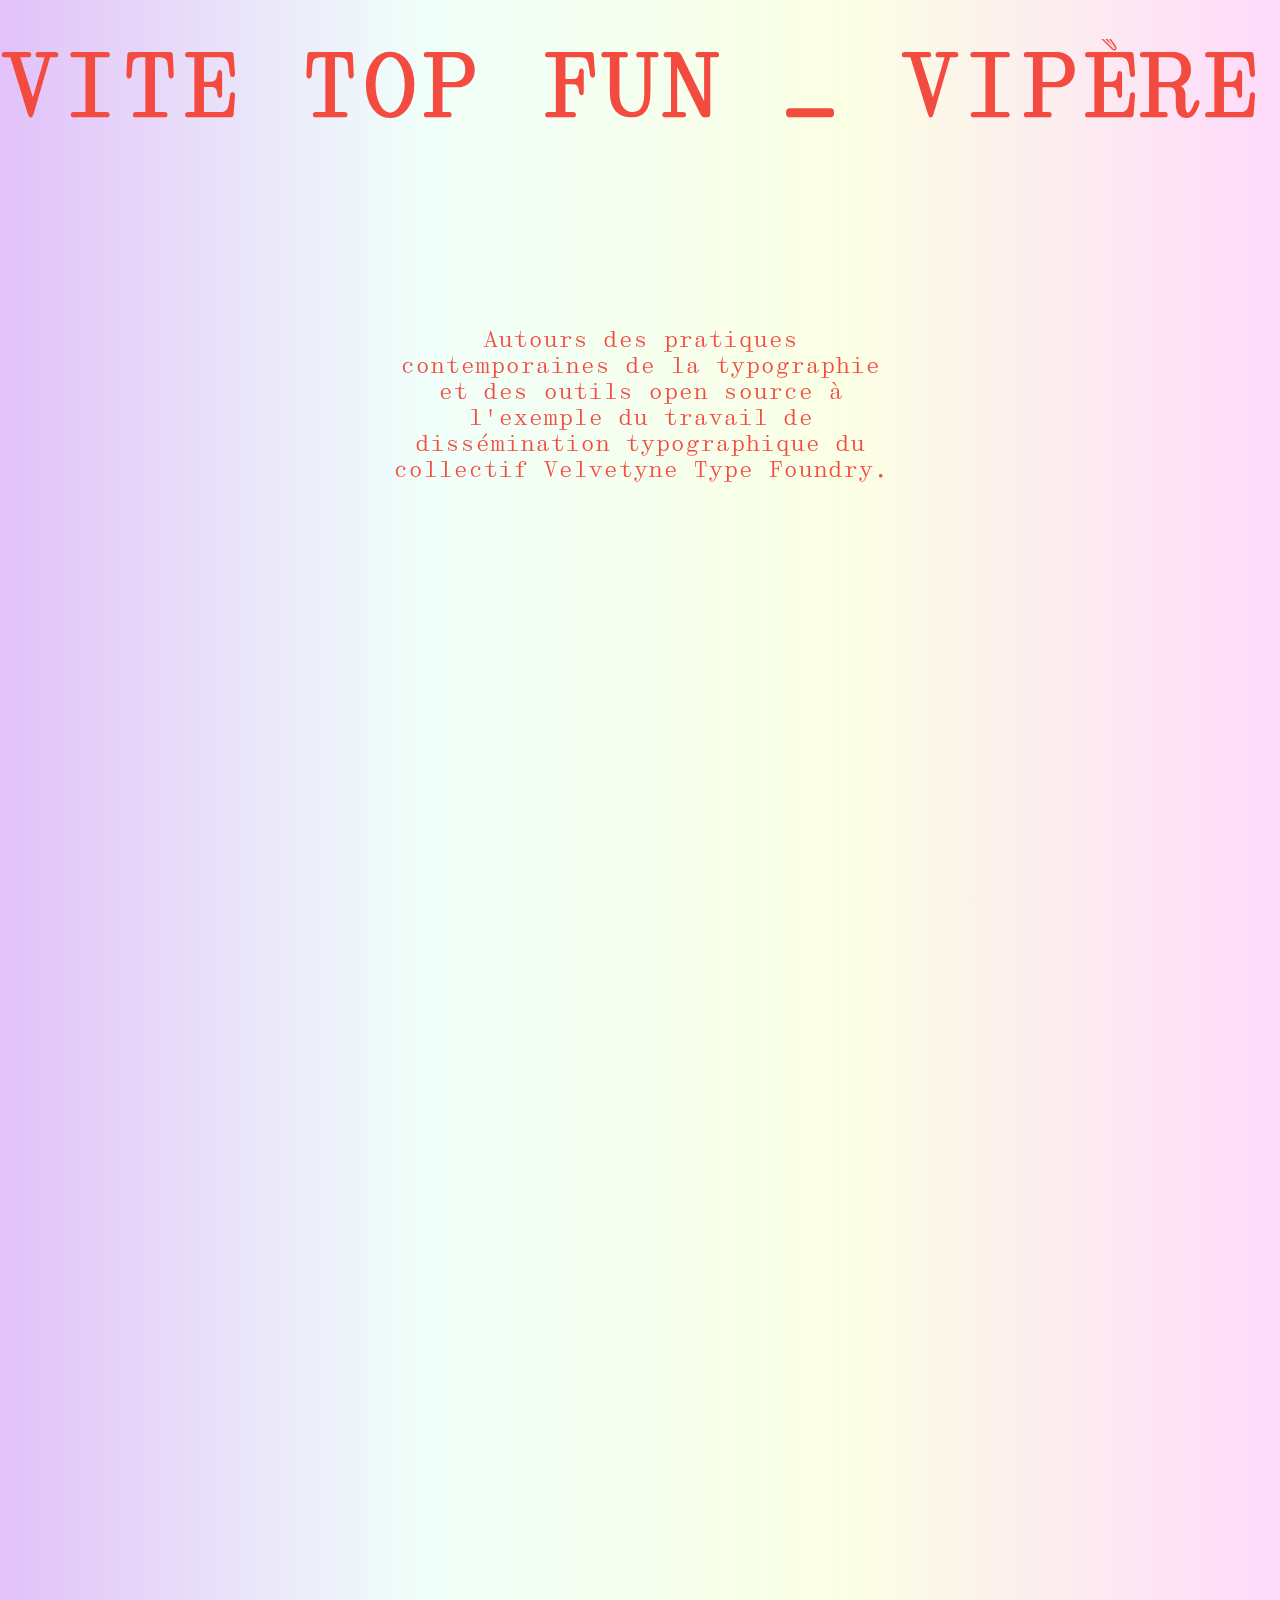
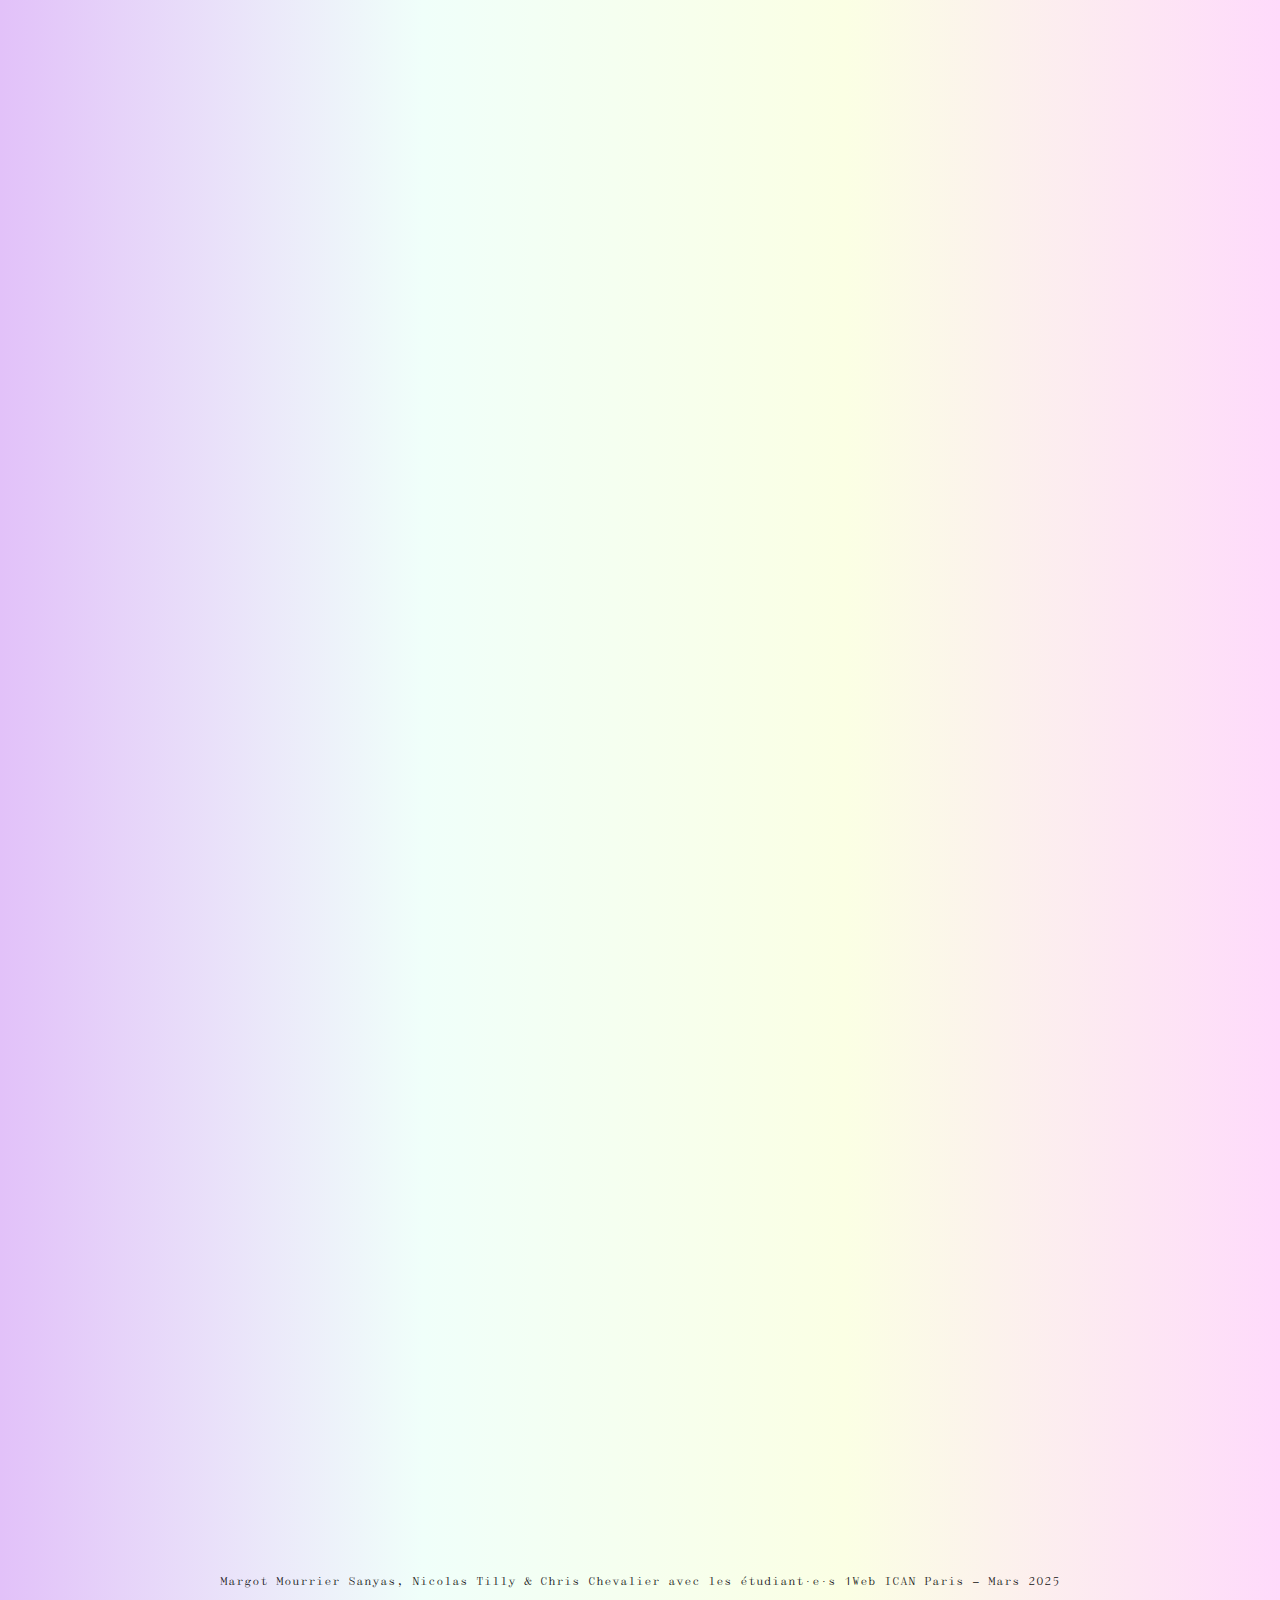
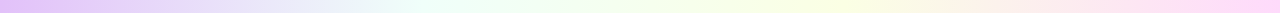
==== index.html @ f9caa90f "update background" ====
<!DOCTYPE html>
<html lang="en">

<head>
    <meta charset="UTF-8">
    <meta name="viewport" content="width=device-width, initial-scale=1.0">
    <title>VTF Typo Driven Design</title>
    <link rel="stylesheet" href="style.css">

    <link href="https://unpkg.com/aos@2.3.1/dist/aos.css" rel="stylesheet">
    <script src="https://unpkg.com/aos@2.3.1/dist/aos.js"></script>

</head>

<body id="main">


    <div class="parent">

        <div class="div1">
            <h1>VITE TOP FUN _ VIPÈRE TYPO FAME_VA TAC FRESH_VLAN TROTTE FLEMME_ VENTRE TRASH FLAMME UN JOURNAL WEB SANS NOM</h1>
        </div>


        <div class="div2">
            <p id="intro" data-aos="fade-up" data-aos-duration="1500">
                Autours des pratiques contemporaines de la typographie
                et des outils open source à l’exemple du travail
                de dissémination typographique du collectif
                Velvetyne Type Foundry.
            </p>
        </div>



        <div class="div3">
            <p id="noms" data-aos="fade-up" data-aos-duration="1500">
                par Audrey Cuvellier, Célia Guerin, Nour Marouani, Maël Auzenet, Mohamed Bouhafsi, Kilian Chevanche,
                Sacha Moricet, Gabriela Carneiro, Meysem Essafi, Enzo Lou Yus, Maïna Rahal, Morgan Adolphe-Supiot, Uel
                Makizabi, Tom Roussely
            </p>
        </div>




        <div class="div4">
            <img data-aos="fade-up" data-aos-duration="1500" id="edito" src="images/edito.png" alt="édito en cercle">
        </div>





        <div class="div5">
            <ul>
                <li data-aos="fade-up" data-aos-duration="500">&#8594;Compagnon&#8592;</li>
                <li data-aos="fade-up" data-aos-duration="500">&#8594;Ourobouros&#8592;</li>
                <li data-aos="fade-up" data-aos-duration="500">&#8594;Basteleur&#8592;</li>
                <li data-aos="fade-up" data-aos-duration="500">&#8594;Murmure&#8592;</li>
            </ul>
        </div>





        <div class="div6">
            <p id="footer">
                Margot Mourrier Sanyas, Nicolas Tilly & Chris Chevalier avec les étudiant·e·s 1Web ICAN Paris - Mars 2025
            </p>
        </div>





    </div>


    <script>
        AOS.init();
    </script>

    

</body>

</html>
---- style.css ----
@font-face {
    font-family: "Director-Light";
    src: url('fonts/Director-Light.woff2') format('woff2');
}

* {
    margin: 0;
}

body {
    width: 100%;
    height: 100vh;
    overflow-x: hidden;
    font-family: "Director-Light";
    font-weight: 100;
    margin: 0;
    background-repeat: no-repeat;
    background-attachment: fixed;
    background: rgb(226, 193, 249);
    background: linear-gradient(90deg, rgba(226, 193, 249, 1) 0%, rgba(240, 255, 250, 1) 33%, rgba(251, 255, 228, 1) 66%, rgba(254, 218, 251, 1) 100%);
}


.parent {
    display: grid;
    width: 100%;
    height: auto;
    grid-template-columns: 1fr;
    grid-template-rows: 20vh 50vh 50vh 100vh 130vh 7vh;
    grid-column-gap: 0px;
    grid-row-gap: 0px;
}




.div1 {
    grid-area: 1 / 1 / 2 / 2;
    place-self: center;
    width: 100%;
    overflow: hidden;
    /* Cache le texte qui déborde */
    white-space: nowrap;
    /* Empêche le texte de passer à la ligne */
}

h1 {
    font-size: 86px;
    color: #F34B40;
    display: inline-block;
    /* Important pour l'animation */
    animation: scrollText 45s linear infinite;
    /* Durée de 15s, mouvement linéaire, répétition infinie */
}

@keyframes scrollText {
    from {
        transform: translateX(0);
    }

    to {
        transform: translateX(-100%);
    }
}




.div2 {
    grid-area: 2 / 1 / 3 / 2;
    place-self: center;
}

#intro {
    text-align: center;
    color: #F34B40;
    font-size: 22px;
    width: 40%;
    margin: auto;
}





.div3 {
    grid-area: 3 / 1 / 4 / 2;
    place-self: center;
}

#noms {
    text-align: center;
    color: #111111;
    font-size: 18px;
    width: 44%;
    margin: auto;
}




.div4 {
    grid-area: 4 / 1 / 5 / 2;
    place-self: center;
}

#edito {
    height: 100vh;
}






.div5 {
    grid-area: 5 / 1 / 6 / 2;
    place-self: center;
}

ul {
    list-style-type: none;
    margin: 0;
    padding: 0;
    text-align: center;
    color: #3D241C;
    font-size: 140px;
}





.div6 {
    grid-area: 6 / 1 / 7 / 2;
    place-self: center;
}

#footer {
    text-align: center;
    color: #111111;
    font-size: 11px;
    margin: auto;
}
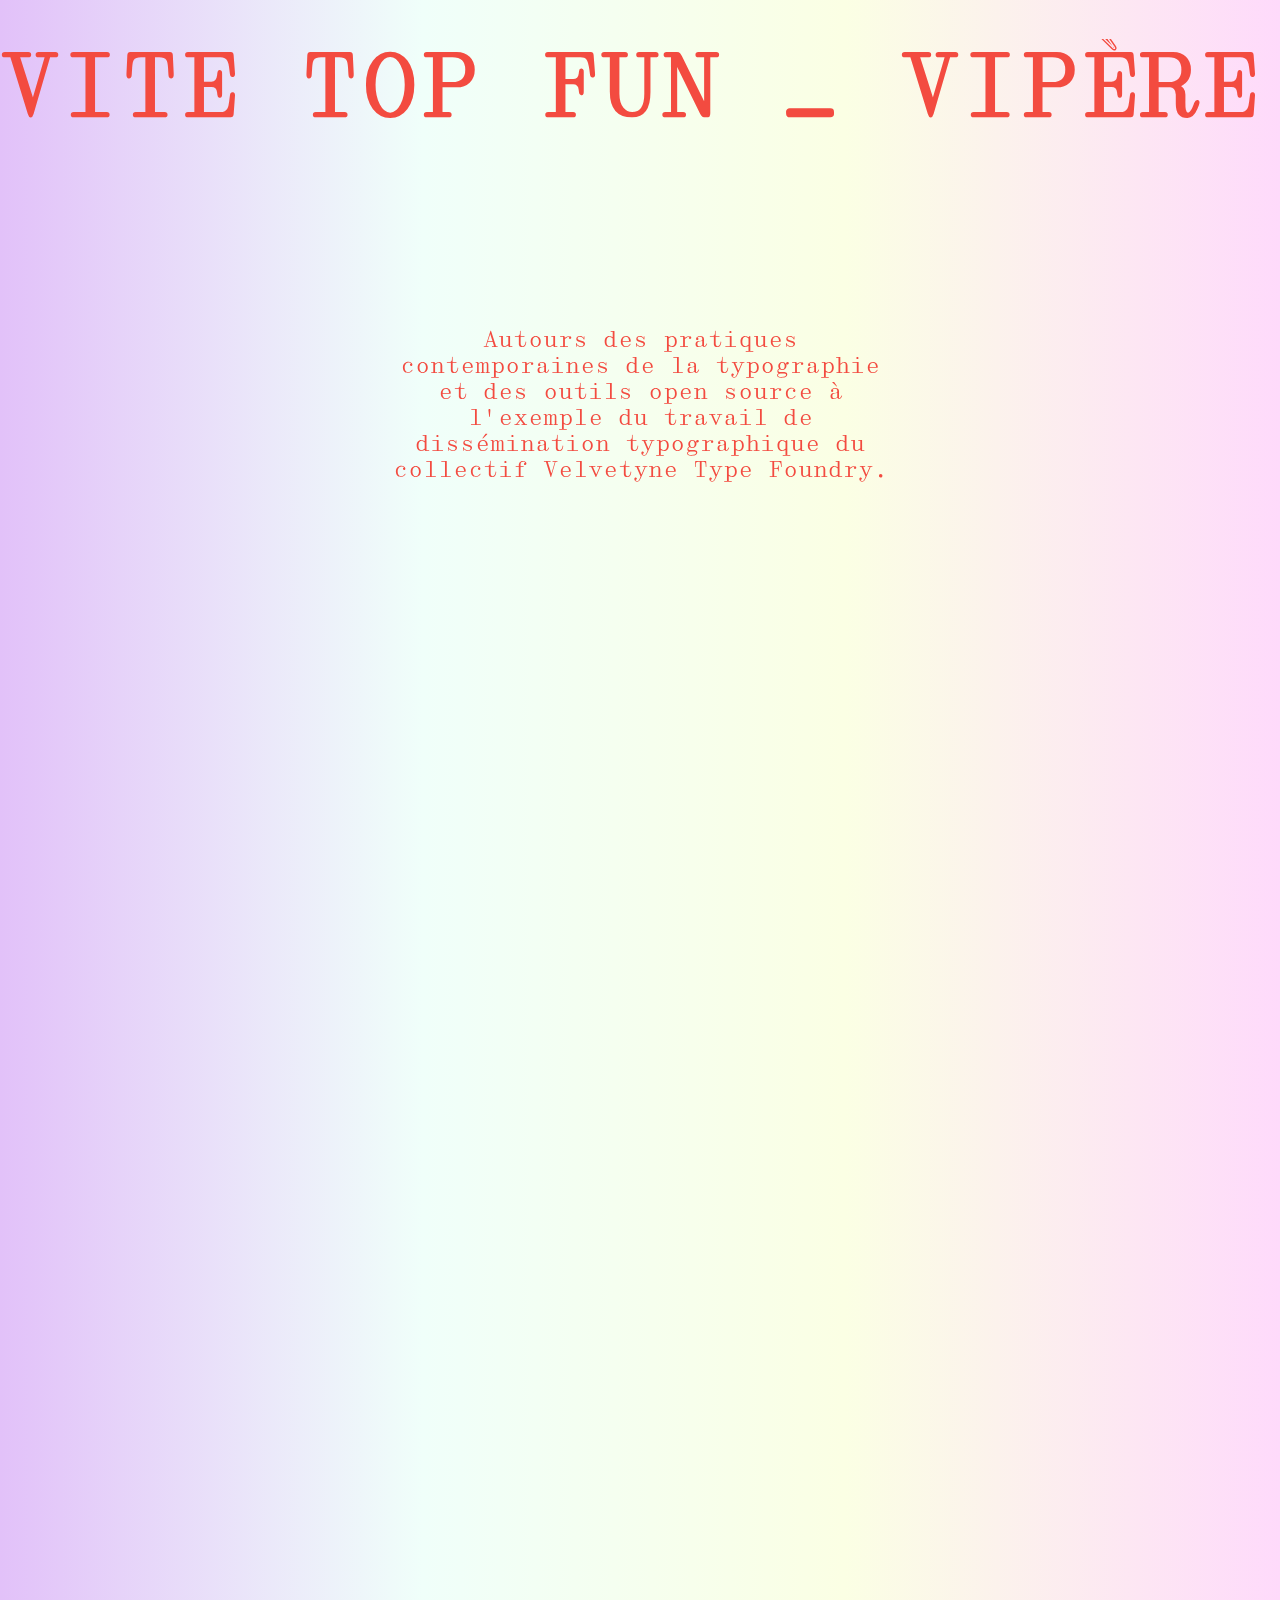
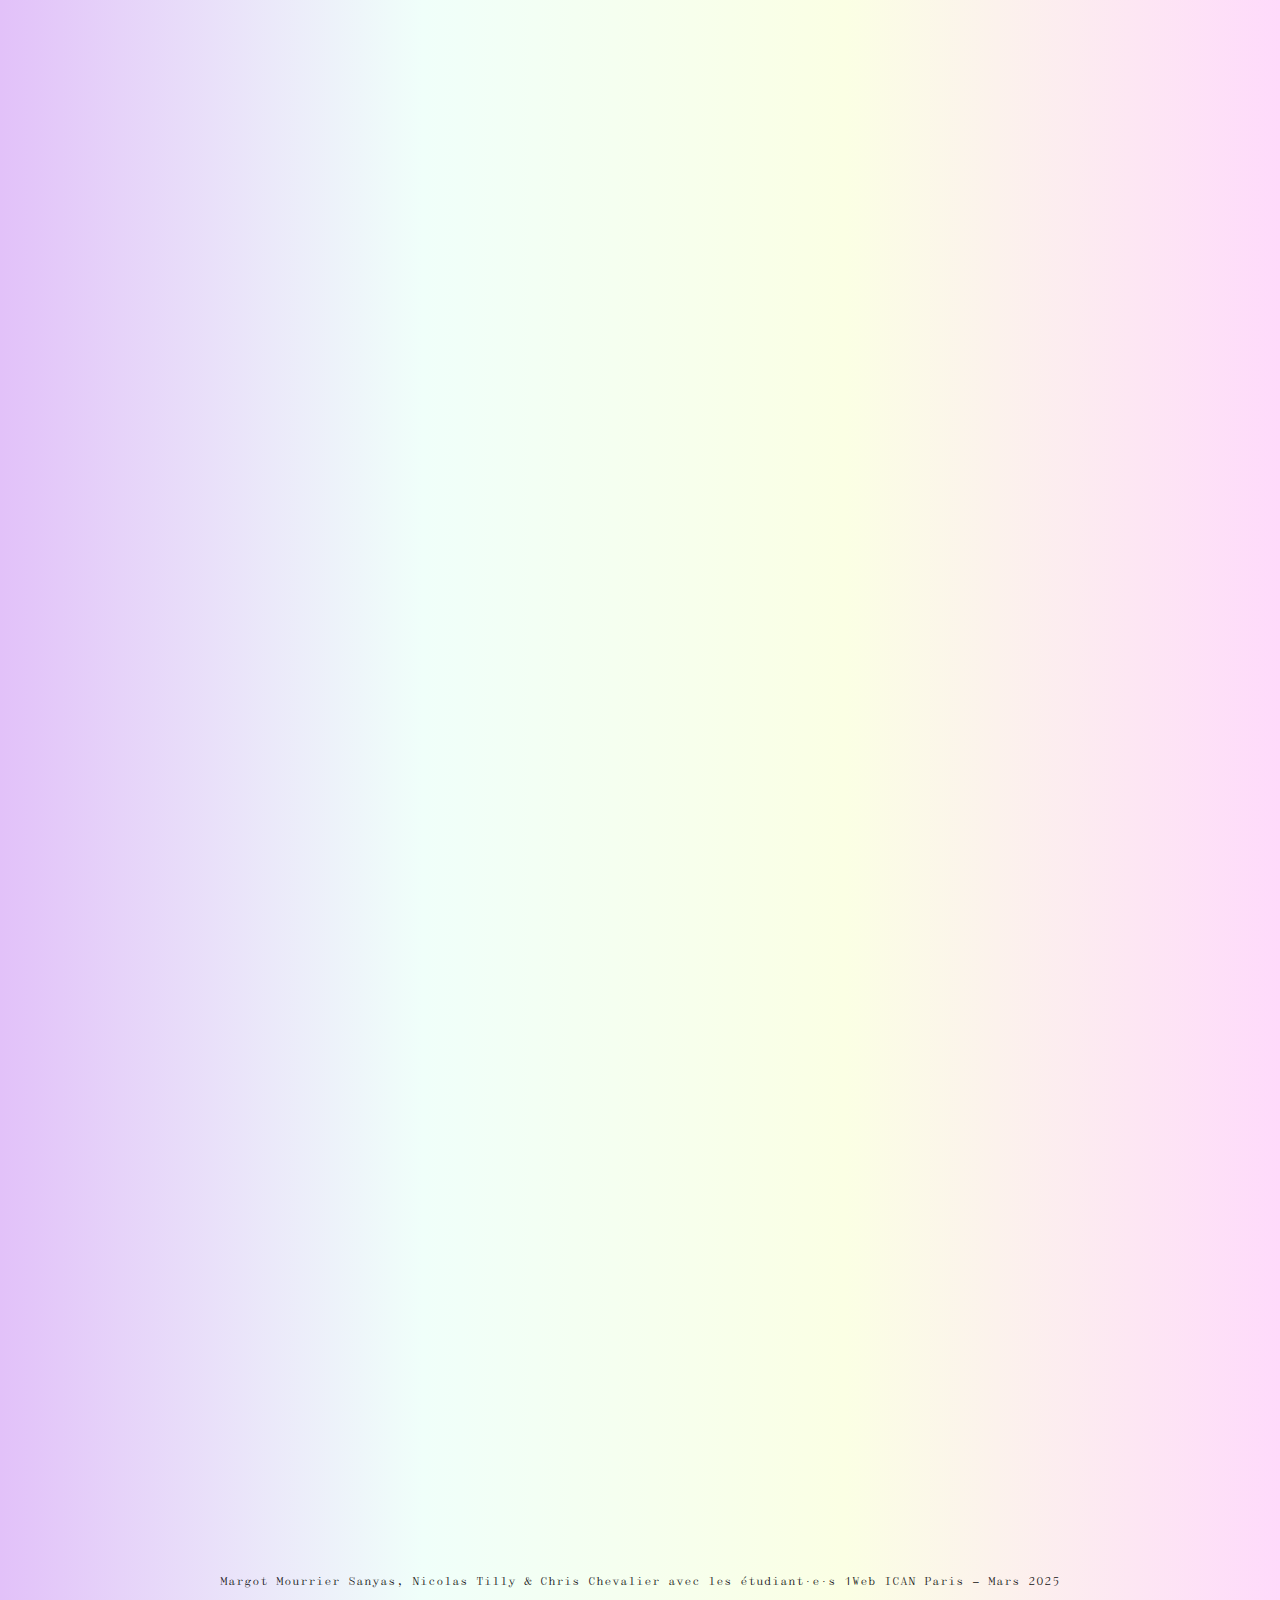
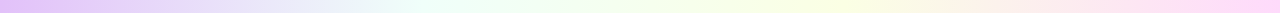
==== commit 64ed2f75: "update" ====
--- a/index.html
+++ b/index.html
@@ -1,89 +1,93 @@
 <!DOCTYPE html>
-<html lang="en">
+<html lang="fr">
 
-<head>
-    <meta charset="UTF-8">
-    <meta name="viewport" content="width=device-width, initial-scale=1.0">
-    <title>VTF Typo Driven Design</title>
-    <link rel="stylesheet" href="style.css">
+    <head>
+        <meta charset="UTF-8">
+        <meta name="viewport" content="width=device-width, initial-scale=1.0">
+        <title>VTF Typo Driven Design</title>
+        <link rel="stylesheet" href="style.css">
 
-    <link href="https://unpkg.com/aos@2.3.1/dist/aos.css" rel="stylesheet">
-    <script src="https://unpkg.com/aos@2.3.1/dist/aos.js"></script>
-
-</head>
-
-<body id="main">
+        <link href="https://unpkg.com/aos@2.3.1/dist/aos.css" rel="stylesheet">
+        <script src="https://unpkg.com/aos@2.3.1/dist/aos.js"></script>
 
 
-    <div class="parent">
+    </head>
 
-        <div class="div1">
-            <h1>VITE TOP FUN _ VIPÈRE TYPO FAME_VA TAC FRESH_VLAN TROTTE FLEMME_ VENTRE TRASH FLAMME UN JOURNAL WEB SANS NOM</h1>
-        </div>
+    <body>
 
 
-        <div class="div2">
-            <p id="intro" data-aos="fade-up" data-aos-duration="1500">
-                Autours des pratiques contemporaines de la typographie
-                et des outils open source à l’exemple du travail
-                de dissémination typographique du collectif
-                Velvetyne Type Foundry.
-            </p>
-        </div>
+        <div class="parent">
+
+            <div class="div1">
+                <h1>VITE TOP FUN _ VIPÈRE TYPO FAME_VA TAC FRESH_VLAN TROTTE FLEMME_ VENTRE TRASH FLAMME UN JOURNAL WEB
+                    SANS NOM</h1>
+            </div>
+
+
+            <div class="div2">
+                <p id="intro" data-aos="fade-up" data-aos-duration="1500">
+                    Autours des pratiques contemporaines de la typographie
+                    et des outils open source à l'exemple du travail
+                    de dissémination typographique du collectif
+                    Velvetyne Type Foundry.
+                </p>
+            </div>
 
 
 
-        <div class="div3">
-            <p id="noms" data-aos="fade-up" data-aos-duration="1500">
-                par Audrey Cuvellier, Célia Guerin, Nour Marouani, Maël Auzenet, Mohamed Bouhafsi, Kilian Chevanche,
-                Sacha Moricet, Gabriela Carneiro, Meysem Essafi, Enzo Lou Yus, Maïna Rahal, Morgan Adolphe-Supiot, Uel
-                Makizabi, Tom Roussely
-            </p>
-        </div>
+            <div class="div3">
+                <p id="noms" data-aos="fade-up" data-aos-duration="1500">
+                    par Audrey Cuvellier, Célia Guerin, Nour Marouani, Maël Auzenet, Mohamed Bouhafsi, Kilian Chevanche,
+                    Sacha Moricet, Gabriela Carneiro, Meysem Essafi, Enzo Lou Yus, Maïna Rahal, Morgan Adolphe-Supiot,
+                    Uel
+                    Makizabi, Tom Roussely
+                </p>
+            </div>
 
 
 
 
-        <div class="div4">
-            <img data-aos="fade-up" data-aos-duration="1500" id="edito" src="images/edito.png" alt="édito en cercle">
-        </div>
+            <div class="div4">
+                <img data-aos="fade-up" data-aos-duration="1500" id="edito" src="images/edito.svg"
+                    alt="édito en cercle">
+            </div>
 
 
 
 
 
-        <div class="div5">
-            <ul>
-                <li data-aos="fade-up" data-aos-duration="500">&#8594;Compagnon&#8592;</li>
-                <li data-aos="fade-up" data-aos-duration="500">&#8594;Ourobouros&#8592;</li>
-                <li data-aos="fade-up" data-aos-duration="500">&#8594;Basteleur&#8592;</li>
-                <li data-aos="fade-up" data-aos-duration="500">&#8594;Murmure&#8592;</li>
-            </ul>
-        </div>
+            <div class="div5">
+                <ul>
+                    <li data-aos="fade-up" data-aos-duration="500">&#8594;Compagnon&#8592;</li>
+                    <li data-aos="fade-up" data-aos-duration="500">&#8594;Ourobouros&#8592;</li>
+                    <li data-aos="fade-up" data-aos-duration="500">&#8594;Basteleur&#8592;</li>
+                    <li data-aos="fade-up" data-aos-duration="500">&#8594;Murmure&#8592;</li>
+                </ul>
+            </div>
 
 
 
 
 
-        <div class="div6">
-            <p id="footer">
-                Margot Mourrier Sanyas, Nicolas Tilly & Chris Chevalier avec les étudiant·e·s 1Web ICAN Paris - Mars 2025
-            </p>
-        </div>
+            <div class="div6">
+                <p id="footer">
+                    Margot Mourrier Sanyas, Nicolas Tilly & Chris Chevalier avec les étudiant·e·s 1Web ICAN Paris - Mars
+                    2025
+                </p>
+            </div>
 
 
 
 
 
-    </div>
+        </div>
 
 
-    <script>
-        AOS.init();
-    </script>
+        <script>
+            AOS.init();
+        </script>
 
-    
 
-</body>
+    </body>
 
 </html>--- a/style.css
+++ b/style.css
@@ -14,11 +14,10 @@
     font-family: "Director-Light";
     font-weight: 100;
     margin: 0;
-    background-repeat: no-repeat;
-    background-attachment: fixed;
     background: rgb(226, 193, 249);
     background: linear-gradient(90deg, rgba(226, 193, 249, 1) 0%, rgba(240, 255, 250, 1) 33%, rgba(251, 255, 228, 1) 66%, rgba(254, 218, 251, 1) 100%);
 }
+
 
 
 .parent {
@@ -113,6 +112,8 @@
 
 
 
+
+
 .div5 {
     grid-area: 5 / 1 / 6 / 2;
     place-self: center;
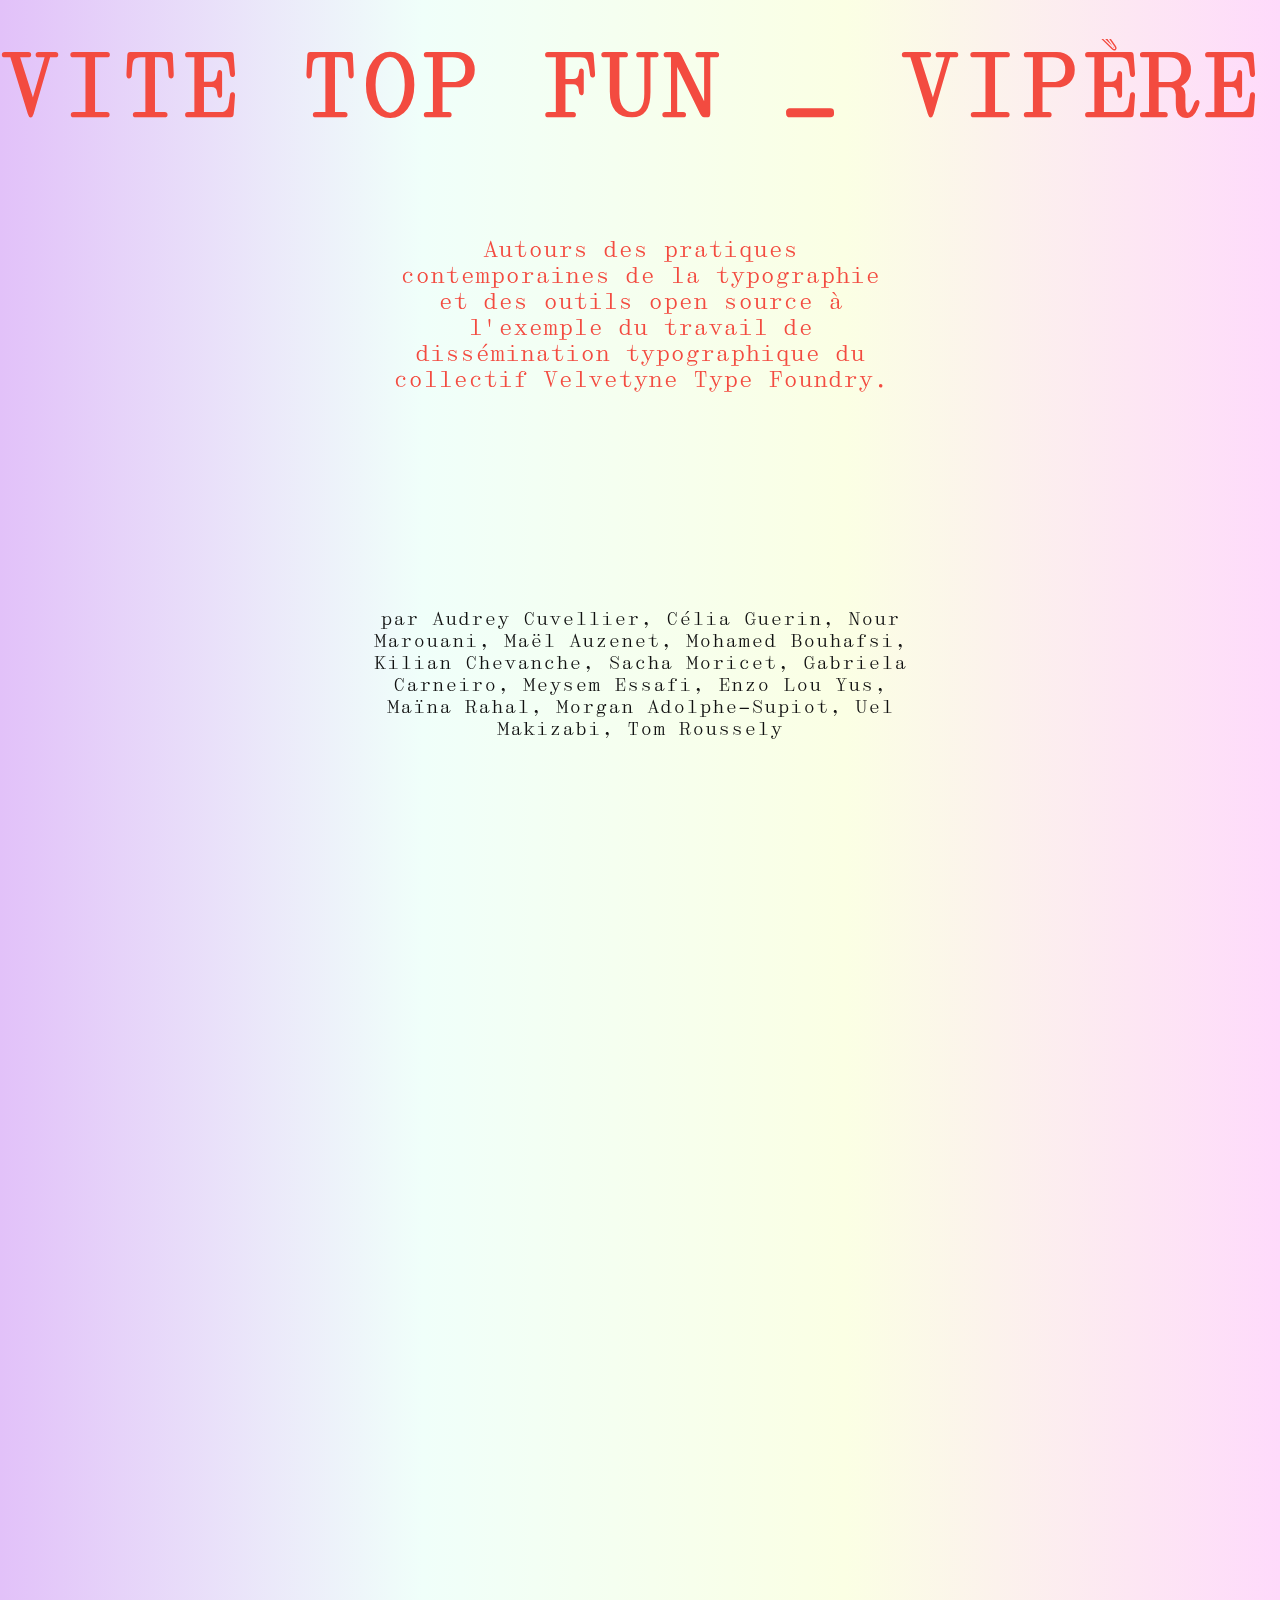
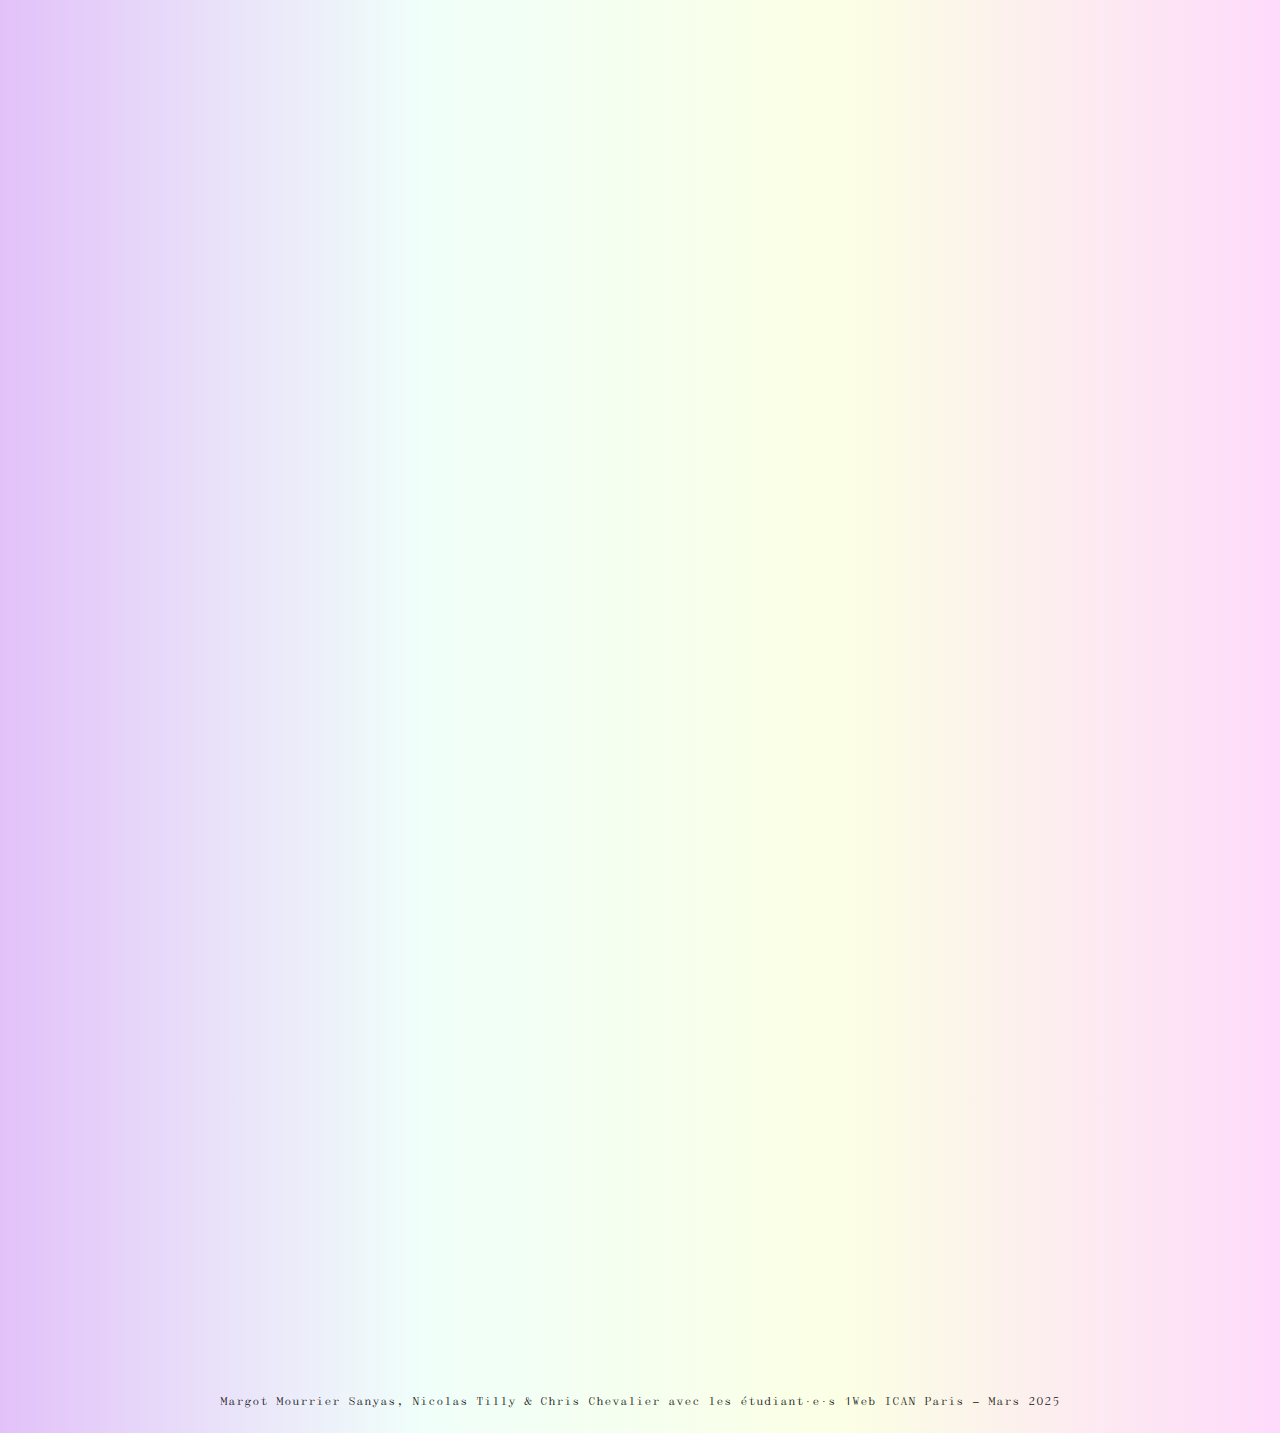
==== commit 6dd39cbf: "update placement des noms" ====
--- a/index.html
+++ b/index.html
@@ -9,6 +9,8 @@
 
         <link href="https://unpkg.com/aos@2.3.1/dist/aos.css" rel="stylesheet">
         <script src="https://unpkg.com/aos@2.3.1/dist/aos.js"></script>
+
+
 
 
     </head>
@@ -36,7 +38,7 @@
 
 
             <div class="div3">
-                <p id="noms" data-aos="fade-up" data-aos-duration="1500">
+                <p id="noms" data-aos="fade-up" data-aos-duration="1500" data-aos-delay="900">
                     par Audrey Cuvellier, Célia Guerin, Nour Marouani, Maël Auzenet, Mohamed Bouhafsi, Kilian Chevanche,
                     Sacha Moricet, Gabriela Carneiro, Meysem Essafi, Enzo Lou Yus, Maïna Rahal, Morgan Adolphe-Supiot,
                     Uel
@@ -50,6 +52,7 @@
             <div class="div4">
                 <img data-aos="fade-up" data-aos-duration="1500" id="edito" src="images/edito.svg"
                     alt="édito en cercle">
+                <!-- <div id="edito"></div> -->
             </div>
 
 
@@ -88,6 +91,8 @@
         </script>
 
 
+
+
     </body>
 
 </html>--- a/style.css
+++ b/style.css
@@ -25,7 +25,7 @@
     width: 100%;
     height: auto;
     grid-template-columns: 1fr;
-    grid-template-rows: 20vh 50vh 50vh 100vh 130vh 7vh;
+    grid-template-rows: 20vh 30vh 50vh 100vh 130vh 7vh;
     grid-column-gap: 0px;
     grid-row-gap: 0px;
 }
@@ -104,7 +104,7 @@
 }
 
 #edito {
-    height: 100vh;
+    height: 110vh;
 }
 
 
